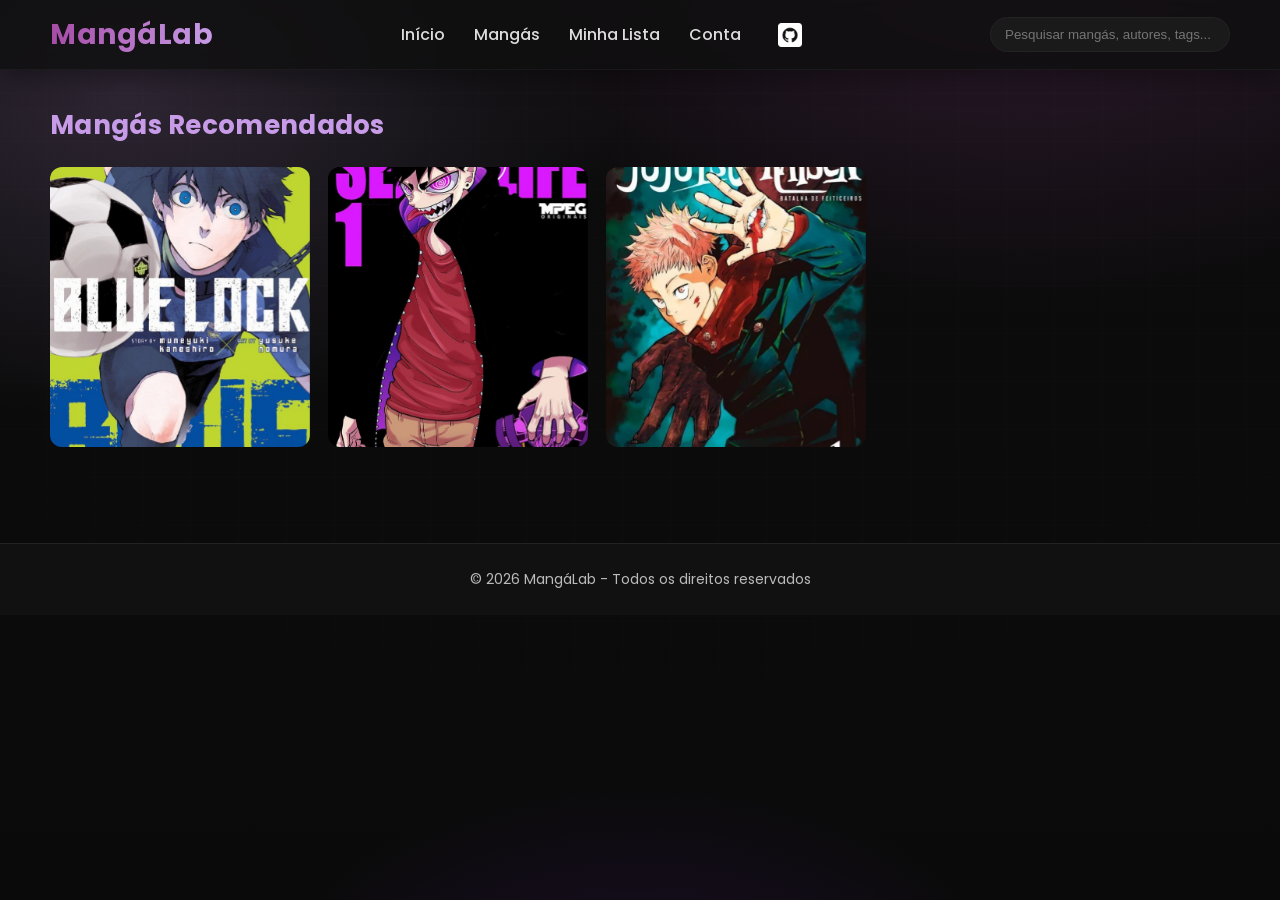
==== Project/Src/index.html @ df899c06 "Primeira Versao do projeto" ====
<!DOCTYPE html>
<html lang="pt-BR">

<head>
  <meta charset="UTF-8" />
  <meta name="viewport" content="width=device-width, initial-scale=1" />
  <title>MangáLab - Streaming de Mangás</title>
  
  <!-- CSS principal do site -->
  <link rel="stylesheet" href="styles.css" />

  <!-- Favicon -->
  <link rel="icon" type="image/png" href="Assets/ICONS/Icon.png" />
</head>

<body>
  <header class="header">
    <div class="logo">Mangá<span>Lab</span></div>

    <nav class="nav">
      <a href="#">Início</a>

      <div class="nav-item">
        <a href="#">Mangás</a>

        <div class="submenu">
          <a href="#">Ação</a>
          <a href="#">Romance</a>
          <a href="#">Terror</a>
          <a href="#">Lançamentos</a>
        </div>
      </div>

      <a href="#">Minha Lista</a>
      <a href="#" data-action="conta">Conta</a>

      <a href="https://github.com/C0lina" target="_blank" class="github-link" title="Meu GitHub" rel="noopener">
        <img src="Assets/ICONS/githubIcon.png" alt="GitHub" width="24" height="24" />
      </a>
    </nav>


    <!-- Barra de pesquisa -->
    <div class="search-bar">
      <input id="searchInput" type="text" placeholder="Pesquisar mangás, autores, tags..." autocomplete="off"
        aria-label="Pesquisar" />
    </div>
  </header>

  <!-- Painel de sugestões/resultado da busca -->
  <div class="search-panel" id="searchPanel" role="region" aria-label="Resultados da pesquisa" aria-hidden="true">
    <ul class="search-list" id="searchList" role="listbox" aria-live="polite" aria-relevant="additions text"></ul>
    <div class="search-empty" id="searchEmpty" hidden>Nenhum resultado</div>
  </div>

  <!-- =========================
       MAIN — Seção com prateleira horizontal
       ========================= -->
  <main>
    <section class="section shelf" id="sec-recomendados">
      <div class="shelf-head">
        <h2>Mangás Recomendados</h2>
      </div>
      <div class="row">
        <div class="row-track" id="track-recomendados"></div>
      </div>
    </section>
  </main>

  <!-- =========================
       OVERLAY de detalhes do mangá
       ========================= -->
  <div class="manga-overlay" id="mangaOverlay" aria-hidden="true" role="dialog">
    <div class="overlay-content">
      <button class="close-btn" id="closeOverlayBtn" aria-label="Fechar">✖</button>

      <div class="overlay-header" id="overlayHeader">
        <!-- Botão de favorito (toggle) -->
        <button class="fav-btn" id="favBtn" aria-pressed="false" title="Adicionar aos favoritos">★</button>
      </div>

      <!-- Bloco de informações (preenchido via JSON) -->
      <div class="overlay-title">
        <h1 id="overlayTitle">--</h1>
        <p id="overlayAuthor">Autor: --</p>
        <p id="overlayStatus">Status: --</p>
        <p id="overlayGenres">Gêneros: --</p>
        <p id="overlaySynopsis">Sinopse: --</p>
      </div>

      <p class="overlay-subtitle">Selecione o capítulo</p>

      <!-- Lista de capítulos (preenchida via JS/JSON) -->
      <div class="chapter-list" id="chapterList"></div>
    </div>
  </div>

  <!-- =========================
       OVERLAYS: Conta / Cadastro / Perfil
       ========================= -->

  <!-- Login -->
  <div class="account-overlay" id="accountOverlay" aria-hidden="true" role="dialog">
    <div class="account-box">
      <button class="close-btn" data-close="accountOverlay" aria-label="Fechar">✖</button>
      <h2>Entrar na sua conta</h2>

      <form class="account-form" id="loginForm">
        <div class="input-group">
          <label for="email">E-mail</label>
          <input type="email" id="email" placeholder="Digite seu e-mail" required />
        </div>
        <div class="input-group">
          <label for="password">Senha</label>
          <input type="password" id="password" placeholder="Digite sua senha" required />
        </div>

        <button type="submit" class="login-btn" id="loginBtn">Entrar</button>
        <p class="register-text">Não tem conta? <a href="#" data-switch="toRegister">Cadastre-se</a></p>
      </form>
    </div>
  </div>

  <!-- Cadastro -->
  <div class="register-overlay" id="registerOverlay" aria-hidden="true" role="dialog">
    <div class="account-box">
      <button class="close-btn" data-close="registerOverlay" aria-label="Fechar">✖</button>
      <h2>Criar Conta</h2>

      <form class="account-form" id="registerForm">
        <div class="input-group">
          <label for="regName">Nome</label>
          <input type="text" id="regName" placeholder="Digite seu nome" required />
        </div>
        <div class="input-group">
          <label for="regEmail">E-mail</label>
          <input type="email" id="regEmail" placeholder="Digite seu e-mail" required />
        </div>
        <div class="input-group">
          <label for="regPassword">Senha</label>
          <input type="password" id="regPassword" placeholder="Crie uma senha" required />
        </div>
        <div class="input-group">
          <label for="regConfirm">Confirmar Senha</label>
          <input type="password" id="regConfirm" placeholder="Repita a senha" required />
        </div>
        
        <button type="submit" class="login-btn">Cadastrar</button>
        <p class="register-text">Já tem conta? <a href="#" data-switch="toLogin">Entrar</a></p>
      </form>
    </div>
  </div>

  <!-- Perfil -->
  <div class="profile-overlay" id="profileOverlay" aria-hidden="true" role="dialog">
    <div class="account-box profile-box">
      <button class="close-btn" data-close="profileOverlay" aria-label="Fechar">✖</button>

      <div class="profile-header">
        <img src="Assets/ICONS/vectorPerson.png" alt="Avatar" class="profile-avatar" />
        <h2 id="profileName">Usuário</h2>
        <p id="profileEmail">email@exemplo.com</p>
      </div>

      <div class="profile-actions">
        <button class="profile-btn" type="button">Editar Perfil</button>
        <button class="logout-btn" id="logoutBtn" type="button">Sair</button>
      </div>
    </div>
  </div>

  <!-- =========================
       FOOTER
       ========================= -->
  <footer class="footer">
    <p>&copy; 2026 MangáLab - Todos os direitos reservados</p>
  </footer>

  <!-- =========================
       SCRIPTS
       ========================= -->

  <!-- 0) API/Auth (clássico) — precisa existir -->
  <script src="back.js"></script>
  <script src="js/auth-ui.js"></script>

  <!-- 1) Catálogo: gera cards via JSON em #track-recomendados -->
  <script type="module" src="js/catalog.js"></script>

  <!-- 2) Módulo: busca (usa IDs do painel + data-* dos cards) -->
  <script type="module">
    import { initSearch, readCatalogFromDOM } from "./js/search.js";

    // Ação ao abrir um item pela busca: simula clique no card correspondente
    function onOpenItem(item) {
      const card = document.querySelector(`.item[data-id="${item.id}"]`);
      if (card) card.click();
    }

    // Filtro visual nos cards enquanto digita
    function filterGrid(query) {
      const s = (query || "").toLowerCase().trim();
      document.querySelectorAll(".item").forEach((el) => {
        if (!s) return el.classList.remove("dim");
        const title = (el.dataset.title || "").toLowerCase();
        const syn = (el.dataset.synopsis || "").toLowerCase();
        const tags = (el.dataset.genres || el.dataset.tags || "").toLowerCase();
        const ok = title.includes(s) || syn.includes(s) || tags.includes(s);
        el.classList.toggle("dim", !ok);
      });
    }

    document.addEventListener("DOMContentLoaded", () => {
      initSearch({
        getCatalog: readCatalogFromDOM,
        onOpenItem,
        filterGrid,
      });
    });
  </script>

  <!-- 3) Módulo: carrega detalhes do mangá (JSON) e preenche o overlay -->
  <script type="module">
    const JSON_URL = "./data/mangas.json";

    const overlayHeader = document.getElementById("overlayHeader");
    const overlayTitle = document.getElementById("overlayTitle");
    const overlayAuthor = document.getElementById("overlayAuthor");
    const overlayStatus = document.getElementById("overlayStatus");
    const overlayGenres = document.getElementById("overlayGenres");
    const overlaySynopsis = document.getElementById("overlaySynopsis");
    const chapterList = document.getElementById("chapterList");
    const favBtn = document.getElementById("favBtn");

    // Util: favoritos mínimos (localStorage)
    function loadFavs() {
      try { return JSON.parse(localStorage.getItem("animplay_favs")) || {}; }
      catch { return {}; }
    }
    function saveFavs(f) { localStorage.setItem("animplay_favs", JSON.stringify(f)); }
    function setFavButton(mangaId) {
      const isFav = !!loadFavs()[mangaId];
      favBtn.classList.toggle("active", isFav);
      favBtn.setAttribute("aria-pressed", isFav ? "true" : "false");
      favBtn.title = isFav ? "Remover dos favoritos" : "Adicionar aos favoritos";
    }
    function toggleFav(mangaId, meta) {
      const favs = loadFavs();
      if (favs[mangaId]) delete favs[mangaId];
      else favs[mangaId] = { id: mangaId, title: meta.title, cover: meta.cover || "", addedAt: Date.now(), lastCap: 1 };
      saveFavs(favs);
      setFavButton(mangaId);
    }

    async function getMangaById(id) {
      const res = await fetch(JSON_URL);
      if (!res.ok) throw new Error("Erro ao carregar JSON");
      const list = await res.json();
      return list.find((m) => String(m.id) === String(id));
    }

    async function loadMangaDetails(mangaId) {
      try {
        const m = await getMangaById(mangaId);
        if (!m) return;

        const bg = m.cover || "";
        overlayHeader.style.backgroundImage =
          `linear-gradient(to bottom, rgba(0,0,0,.2), rgba(0,0,0,.65)), url('${bg}')`;

        overlayTitle.textContent = m.title || "—";
        overlayAuthor.textContent = `Autor: ${(m.authors || []).join(", ") || "—"}`;
        overlayStatus.textContent = `Status: ${m.status || "—"}`;
        overlayGenres.textContent = `Gêneros: ${(m.genres || []).join(", ") || "—"}`;
        overlaySynopsis.textContent = `Sinopse: ${m.synopsis || "—"}`;

        chapterList.innerHTML = "";

        const chapters = Array.isArray(m.chapters) && m.chapters.length
          ? m.chapters
          : Array.from({ length: 5 }, (_, i) => ({ num: i + 1, name: `Capítulo ${i + 1}` }));

        if (!chapters.length) {
          chapterList.innerHTML = '<div class="no-chapters">Sem capítulos disponíveis</div>';
        } else {
          chapters.forEach((ch) => {
            const div = document.createElement("div");
            div.className = "chapter";
            div.textContent = `${ch.num} — ${ch.name || "Capítulo"}`;
            div.addEventListener("click", () => {
              const params = new URLSearchParams({ manga: m.id, cap: ch.num });
              window.location.href = `read.html?${params.toString()}`;
            });
            chapterList.appendChild(div);
          });
        }

        setFavButton(m.id);
        favBtn.onclick = () => toggleFav(m.id, { title: m.title, cover: bg });
      } catch (err) {
        console.error("Falha ao carregar mangá:", err);
      }
    }

    window.loadMangaDetails = loadMangaDetails;
  </script>

  <!-- 4) Script clássico: overlay + prateleira (SEM mock de login/cadastro/logout) -->
  <script>
    // Abre/fecha overlay de mangá
    function abrirOverlay(id) {
      const el = document.getElementById("mangaOverlay");
      el.classList.add("active");
      el.setAttribute("aria-hidden", "false");
      if (window.loadMangaDetails) window.loadMangaDetails(id);
    }

    function fecharOverlay() {
      const el = document.getElementById("mangaOverlay");
      el.classList.remove("active");
      el.setAttribute("aria-hidden", "true");
    }

    document.getElementById("closeOverlayBtn").addEventListener("click", fecharOverlay);

    // Delegação de clique: funciona com cards injetados via JS
    document.addEventListener("click", (e) => {
      const card = e.target.closest(".item");
      if (!card) return;
      const id = card.dataset.id;
      if (id) abrirOverlay(id);
    });

    // Fechar overlays via botões com data-close
    document.querySelectorAll(".close-btn[data-close]").forEach((btn) => {
      btn.addEventListener("click", () => {
        const id = btn.getAttribute("data-close");
        const ov = document.getElementById(id);
        if (!ov) return;
        ov.classList.remove("active");
        ov.setAttribute("aria-hidden", "true");
      });
    });

    // Prateleira (setas + arrastar) — inicialização
    function initShelves() {
      document.querySelectorAll(".shelf").forEach((section) => {
        const track = section.querySelector(".row-track");
        const prev = section.querySelector(".shelf-btn.prev");
        const next = section.querySelector(".shelf-btn.next");
        if (!track) return;

        function pageSize() {
          const rowWidth = section.querySelector(".row")?.clientWidth || window.innerWidth;
          const first = track.querySelector(".item");
          if (!first) return rowWidth;
          const cardW = first.clientWidth + 18; // gap = 18px
          return Math.min(rowWidth, cardW * 4);
        }

        prev?.addEventListener("click", () => track.scrollBy({ left: -pageSize(), behavior: "smooth" }));
        next?.addEventListener("click", () => track.scrollBy({ left: pageSize(), behavior: "smooth" }));

        let isDown = false, startX = 0, scrollLeft = 0;
        track.addEventListener("mousedown", (e) => {
          isDown = true;
          track.classList.add("dragging");
          startX = e.pageX - track.offsetLeft;
          scrollLeft = track.scrollLeft;
        });
        window.addEventListener("mouseup", () => { isDown = false; track.classList.remove("dragging"); });
        track.addEventListener("mouseleave", () => { isDown = false; track.classList.remove("dragging"); });
        track.addEventListener("mousemove", (e) => {
          if (!isDown) return;
          e.preventDefault();
          const x = e.pageX - track.offsetLeft;
          track.scrollLeft = scrollLeft - (x - startX);
        });
      });
    }

    // expõe para ser chamado por catalog.js após injetar os cards
    window.initShelves = initShelves;
    document.addEventListener("DOMContentLoaded", initShelves);
  </script>
</body>

</html>
---- Project/Src/styles.css ----
/* ==============================
   Fonte principal
============================== */
@import url('https://fonts.googleapis.com/css2?family=Poppins:wght@300;400;600;700&display=swap');

/* ==============================
   Design tokens (cores/espaços)
============================== */
:root {
  --bg-0: #0b0b0b;
  --bg-1: #111111;
  --bg-2: #151515;
  --bg-3: #1a1a1a;
  --line: #232323;

  --text-0: #f5f5f5;
  --text-1: #dddddd;
  --text-2: #bbbbbb;

  --p-0: #a64ca6;
  /* roxo */
  --p-1: #c79be7;
  /* rosa */
  --p-2: #8a2be2;
  /* roxo-escuro */
  --shadow: rgba(167, 76, 167, .45);

  --radius-xs: 8px;
  --radius-sm: 10px;
  --radius-md: 12px;
  --radius-lg: 14px;
  --radius-xl: 18px;

  --gap-1: 10px;
  --gap-2: 14px;
  --gap-3: 18px;
  --gap-4: 24px;

  --header-h: 70px;
}

/* ==============================
   Reset global
============================== */
* {
  margin: 0;
  padding: 0;
  box-sizing: border-box;
}

img {
  display: block;
  max-width: 100%;
}

/* ==============================
   BACKGROUND cinematográfico
   - camadas de gradientes
   - grade suave “neon”
   - partículas leves
============================== */
body {
  font-family: 'Poppins', sans-serif;
  color: var(--text-0);
  line-height: 1.5;
  min-height: 100svh;

  /* camadas de gradientes */
  background:
    radial-gradient(1200px 800px at 80% -10%, rgba(166, 76, 166, .25), transparent 50%),
    radial-gradient(900px 600px at 10% 10%, rgba(199, 155, 231, .18), transparent 55%),
    radial-gradient(700px 500px at 50% 120%, rgba(138, 43, 226, .18), transparent 60%),
    linear-gradient(180deg, #0c0c0c 0%, #0b0b0b 60%, #0a0a0a 100%);
  isolation: isolate;
  overflow-x: hidden;
}

/* grade “neon” sutil */
body::before {
  content: "";
  position: fixed;
  inset: -2px;
  pointer-events: none;
  z-index: -1;
  background:
    linear-gradient(90deg, rgba(255, 255, 255, .03) 1px, transparent 1px) 0 0/48px 48px,
    linear-gradient(0deg, rgba(255, 255, 255, .03) 1px, transparent 1px) 0 0/48px 48px;
  mask: radial-gradient(80% 80% at 50% 10%, #000 70%, transparent);
  opacity: .45;
}

/* partículas muito leves */
body::after {
  content: "";
  position: fixed;
  inset: 0;
  pointer-events: none;
  z-index: -1;
  background:
    radial-gradient(2px 2px at 20% 30%, rgba(255, 255, 255, .08), transparent 60%),
    radial-gradient(2px 2px at 75% 18%, rgba(255, 255, 255, .08), transparent 60%),
    radial-gradient(2px 2px at 60% 70%, rgba(255, 255, 255, .07), transparent 60%),
    radial-gradient(2px 2px at 35% 80%, rgba(255, 255, 255, .06), transparent 60%);
  animation: twinkle 12s linear infinite;
  opacity: .35;
}

@keyframes twinkle {

  0%,
  100% {
    opacity: .28;
    transform: translateY(0)
  }

  50% {
    opacity: .48;
    transform: translateY(-2px)
  }
}

/* preferências de movimento */
@media (prefers-reduced-motion:reduce) {
  * {
    animation-duration: .001ms !important;
    animation-iteration-count: 1 !important;
    transition: none !important;
  }

  body::after {
    display: none;
  }
}

/* ==============================
   Header fixo
============================== */
.header {
  position: fixed;
  inset: 0 0 auto 0;
  height: var(--header-h);
  background: rgba(15, 15, 15, .82);
  backdrop-filter: blur(8px) saturate(120%);
  display: flex;
  align-items: center;
  justify-content: space-between;
  gap: var(--gap-3);
  padding: 12px 50px;
  z-index: 10;
  border-bottom: 1px solid rgba(255, 255, 255, .04);
  box-shadow: 0 8px 26px rgba(0, 0, 0, .35);
}

/* Logo animada */
.logo {
  font-size: 28px;
  font-weight: 700;
  letter-spacing: .5px;
  background: linear-gradient(270deg, var(--p-0), var(--p-1), var(--p-2), var(--p-1), var(--p-0));
  background-size: 400% 400%;
  -webkit-background-clip: text;
  -webkit-text-fill-color: transparent;
  animation: gradientMove 8s ease infinite;
}

@keyframes gradientMove {
  0% {
    background-position: 0% 50%
  }

  50% {
    background-position: 100% 50%
  }

  100% {
    background-position: 0% 50%
  }
}

/* Nav */
.nav {
  display: flex;
  align-items: center;
  gap: 25px
}

.nav a {
  text-decoration: none;
  color: var(--text-1);
  font-weight: 500;
  padding: 6px 2px;
  position: relative;
  transition: color .25s ease, transform .18s ease;
}

.nav a::after {
  content: "";
  position: absolute;
  left: 0;
  right: 0;
  bottom: -6px;
  height: 2px;
  background: linear-gradient(90deg, var(--p-0), var(--p-1));
  transform: scaleX(0);
  transform-origin: left;
  transition: transform .25s ease;
}

.nav a:hover {
  color: var(--p-1);
  transform: translateY(-1px)
}

.nav a:hover::after {
  transform: scaleX(1)
}

.github-link {
  display: flex;
  align-items: center;
  gap: 8px;
  margin-left: 8px;
  transition: transform .2s
}

.github-link:hover {
  transform: scale(1.12)
}

/* Busca */
.search-bar input {
  padding: 9px 14px;
  border-radius: 999px;
  border: 1px solid var(--line);
  outline: none;
  background: var(--bg-3);
  color: #fff;
  width: 240px;
  transition: border .25s, box-shadow .25s, background .25s;
}

.search-bar input:focus {
  border-color: var(--p-1);
  background: #1e1e1e;
  box-shadow: 0 0 0 4px rgba(199, 155, 231, .14), 0 8px 22px rgba(0, 0, 0, .35);
}

/* ==============================
   Painel de busca
============================== */
.search-panel {
  position: sticky;
  top: calc(var(--header-h) + 6px);
  margin: 10px 50px 0;
  background: var(--bg-1);
  border: 1px solid var(--line);
  border-radius: var(--radius-lg);
  box-shadow: 0 10px 28px rgba(0, 0, 0, .45);
  z-index: 9;
  display: none;
}

.search-panel[aria-hidden="false"] {
  display: block
}

.search-list {
  list-style: none;
  padding: 8px;
  max-height: 320px;
  overflow: auto
}

.search-item {
  display: grid;
  grid-template-columns: 52px 1fr auto;
  gap: 10px;
  align-items: center;
  padding: 8px;
  border-radius: var(--radius-md);
  cursor: pointer;
  transition: background .22s;
}

.search-item:hover,
.search-item[aria-selected="true"] {
  background: #1a1a1a
}

.search-item-thumb {
  width: 52px;
  height: 52px;
  border-radius: 8px;
  object-fit: cover;
  background: #000
}

.search-item-title {
  font-weight: 600;
  color: var(--text-0)
}

.search-item-desc {
  font-size: 12px;
  color: var(--text-2);
  opacity: .9;
  margin-top: 2px
}

.search-tags {
  display: flex;
  gap: 6px;
  margin-top: 6px
}

.search-tag {
  font-size: 11px;
  color: #ddd;
  background: #202020;
  border: 1px solid #2b2b2b;
  padding: 2px 6px;
  border-radius: 999px
}

.search-empty {
  padding: 16px;
  color: var(--text-2)
}

/* Cards esmaecidos pelo filtro */
.item.dim {
  opacity: .25;
  filter: grayscale(30%);
  transition: opacity .2s, filter .2s
}

/* ==============================
   Section + Shelf (prateleira)
============================== */
.section {
  padding: calc(var(--header-h) + 36px) 50px 50px
}

.section h2 {
  margin: 0 0 12px;
  font-size: 26px;
  font-weight: 700;
  color: var(--p-1);
  letter-spacing: .3px;
}

.shelf-head {
  display: flex;
  align-items: center;
  justify-content: space-between;
  margin-bottom: 10px
}

.shelf-controls {
  display: flex;
  gap: 8px
}

.shelf-btn {
  width: 38px;
  height: 38px;
  border-radius: 10px;
  cursor: pointer;
  background: var(--bg-3);
  color: var(--text-0);
  border: 1px solid var(--line);
  transition: transform .2s, box-shadow .2s, border-color .2s, background .2s;
}

.shelf-btn:hover {
  transform: translateY(-1px);
  border-color: var(--p-1);
  box-shadow: 0 6px 16px rgba(199, 155, 231, .25);
  background: #1f1f1f;
}

.row {
  position: relative;
  overflow: hidden
}

.row-track {
  display: flex;
  gap: var(--gap-3);
  padding-bottom: 6px;
  overflow-x: auto;
  overflow-y: visible;
  scroll-behavior: smooth;
  scroll-snap-type: x mandatory;
  -webkit-overflow-scrolling: touch;
}

.row-track::-webkit-scrollbar {
  height: 8px
}

.row-track::-webkit-scrollbar-thumb {
  background: #2a2a2a;
  border-radius: 8px
}

/* Card */
.item {
  flex: 0 0 auto;
  width: calc((100% - 3 * var(--gap-3)) / 4);
  /* 4 colunas */
  max-width: 260px;
  min-width: 200px;
  scroll-snap-align: start;
  border-radius: var(--radius-md);
  overflow: hidden;
  background: var(--bg-1);
  transition: transform .28s ease, box-shadow .28s ease, filter .28s ease;
  will-change: transform;
}

.item img {
  width: 100%;
  height: 280px;
  object-fit: cover;
  display: block;
  transform: translateZ(0);
  transition: transform .4s ease, filter .3s ease;
}

.item:hover {
  transform: translateY(-4px) scale(1.02);
  filter: brightness(1.04);
  box-shadow: 0 10px 28px var(--shadow);
}

.item:hover img {
  transform: scale(1.06)
}

/* breakpoints */
@media (max-width:1100px) {
  .item {
    width: calc((100% - 2 * var(--gap-3)) / 3);
  }
}

@media (max-width:768px) {
  .header {
    padding: 12px 22px;
    gap: 12px
  }

  .section {
    padding: calc(var(--header-h) + 26px) 20px 36px
  }

  .item {
    width: calc((100% - 1 * var(--gap-3)) / 2);
  }

  .item img {
    height: 240px;
  }

  .search-panel {
    margin: 10px 20px 0;
  }
}

@media (max-width:480px) {
  .item {
    width: 86vw;
    max-width: none
  }

  .item img {
    height: 220px
  }
}

/* ==============================
   OVERLAY do mangá
============================== */
.manga-overlay {
  position: fixed;
  inset: 0;
  padding: 40px;
  display: flex;
  justify-content: center;
  align-items: flex-start;
  background: rgba(10, 10, 10, .95);
  opacity: 0;
  pointer-events: none;
  transform: translateY(40px);
  transition: opacity .5s ease, transform .5s ease;
  z-index: 100;
}

.manga-overlay.active {
  opacity: 1;
  pointer-events: auto;
  transform: translateY(0)
}

/* styles.css — complemente seu bloco do overlay */
.manga-overlay .overlay-content {
  max-height: min(85vh, 100svh - 80px);
  overflow: auto;
  /* 👈 rolagem interna */
}

.chapter-list {
  padding: 20px 30px 28px;
  /* um respiro extra no final */
}

.overlay-content {
  width: 100%;
  max-width: 900px;
  background: var(--bg-1);
  border-radius: var(--radius-xl);
  overflow: hidden;
  box-shadow: 0 0 40px rgba(167, 76, 167, .5);
  animation: fadeInScale .5s ease forwards;
}

@keyframes fadeInScale {
  from {
    opacity: 0;
    transform: scale(.97)
  }

  to {
    opacity: 1;
    transform: scale(1)
  }
}

/* Header com bg dinâmico */
.overlay-header {
  position: relative;
  height: 260px;
  background-size: cover;
  background-position: center;
}

.overlay-header::after {
  content: "";
  position: absolute;
  inset: 0;
  background: linear-gradient(180deg, rgba(0, 0, 0, .25) 0%, rgba(0, 0, 0, .65) 100%);
}

/* Botão fechar */
.close-btn {
  position: absolute;
  top: 12px;
  right: 15px;
  font-size: 24px;
  color: #fff;
  background: transparent;
  border: 0;
  cursor: pointer;
  z-index: 2;
  transition: transform .3s, color .3s;
}

.close-btn:hover {
  transform: rotate(90deg);
  color: var(--p-1)
}

/* Botão favorito */
.fav-btn {
  position: absolute;
  top: 12px;
  right: 52px;
  z-index: 2;
  width: 40px;
  height: 40px;
  display: grid;
  place-items: center;
  font-size: 22px;
  line-height: 1;
  color: #8b8b8b;
  background: rgba(0, 0, 0, .38);
  border: 1px solid #2a2a2a;
  border-radius: 12px;
  cursor: pointer;
  transition: transform .2s, color .25s, box-shadow .25s, border-color .25s, background .25s;
}

.fav-btn:hover {
  transform: translateY(-2px);
  color: var(--p-1);
  border-color: var(--p-1);
  box-shadow: 0 8px 18px rgba(199, 155, 231, .25);
  background: rgba(0, 0, 0, .5);
}

.fav-btn.active {
  color: var(--p-1);
  border-color: var(--p-1);
  box-shadow: 0 0 0 2px rgba(199, 155, 231, .25) inset, 0 10px 22px rgba(199, 155, 231, .35);
  background: rgba(0, 0, 0, .55);
}

/* Bloco de informações */
.overlay-title {
  background: #121212;
  border: 1px solid #242424;
  border-radius: var(--radius-lg);
  padding: 18px 20px;
  margin: 18px;
  box-shadow: 0 6px 16px rgba(0, 0, 0, .35);
}

.overlay-title h1 {
  font-size: 28px;
  font-weight: 700;
  margin-bottom: 10px;
  background: linear-gradient(90deg, var(--p-0), var(--p-1));
  -webkit-background-clip: text;
  -webkit-text-fill-color: transparent;
  letter-spacing: .5px;
}

.overlay-title p {
  font-size: 15px;
  line-height: 1.6;
  color: #d8d8d8;
  margin-bottom: 8px
}

#overlayAuthor::before,
#overlayStatus::before,
#overlayGenres::before,
#overlaySynopsis::before {
  font-weight: 600;
  color: var(--p-1)
}

#overlaySynopsis {
  max-height: 160px;
  overflow: auto;
  padding-right: 4px
}

#overlaySynopsis::-webkit-scrollbar {
  width: 6px
}

#overlaySynopsis::-webkit-scrollbar-thumb {
  background: #2a2a2a;
  border-radius: 4px
}

.overlay-subtitle {
  margin: 0 18px 6px;
  color: var(--text-2);
  font-size: 14px;
}

/* Lista de capítulos */
.chapter-list {
  padding: 10px 18px 24px;
  display: flex;
  flex-direction: column;
  gap: 12px;
}

.chapter-btn,
.chapter {
  padding: 12px 16px;
  border-radius: var(--radius-md);
  background: var(--bg-3);
  border: 1px solid var(--line);
  color: var(--text-0);
  font-weight: 600;
  cursor: pointer;
  transition: transform .2s, box-shadow .25s, background .25s, border-color .25s;
}

.chapter-btn:hover,
.chapter:hover {
  transform: translateY(-2px);
  background: linear-gradient(90deg, var(--p-0) 0%, var(--bg-3) 100%);
  border-color: var(--p-0);
  box-shadow: 0 6px 16px rgba(199, 155, 231, .35);
}

/* Esqueletos (loading) */
.chapter-list.loading .chapter.skeleton {
  position: relative;
  overflow: hidden;
  height: 44px;
  border-radius: var(--radius-md);
  background: var(--bg-3);
}

.chapter-list.loading .chapter.skeleton::after {
  content: "";
  position: absolute;
  inset: 0;
  background: linear-gradient(90deg, transparent, rgba(255, 255, 255, .08), transparent);
  animation: shimmer 1.2s infinite;
}

@keyframes shimmer {
  0% {
    transform: translateX(-100%)
  }

  100% {
    transform: translateX(100%)
  }
}

/* ==============================
   Account / Register / Profile
============================== */
.account-overlay,
.register-overlay,
.profile-overlay {
  position: fixed;
  inset: 0;
  background: rgba(10, 10, 10, .95);
  display: flex;
  justify-content: center;
  align-items: center;
  opacity: 0;
  pointer-events: none;
  transform: scale(1.05);
  transition: opacity .5s ease, transform .5s ease;
  z-index: 200;
}

.account-overlay.active,
.register-overlay.active,
.profile-overlay.active {
  opacity: 1;
  pointer-events: auto;
  transform: scale(1)
}

.account-box {
  background: var(--bg-1);
  padding: 40px 50px;
  border-radius: var(--radius-xl);
  max-width: 420px;
  width: 90%;
  position: relative;
  text-align: center;
  box-shadow: 0 0 25px rgba(167, 76, 167, .5);
  animation: fadeInScale .45s ease forwards;
}

.account-box h2 {
  font-size: 24px;
  margin-bottom: 20px;
  background: linear-gradient(90deg, var(--p-0), var(--p-1));
  -webkit-background-clip: text;
  -webkit-text-fill-color: transparent;
}

.account-form {
  display: flex;
  flex-direction: column;
  gap: 18px
}

.input-group {
  display: flex;
  flex-direction: column;
  align-items: flex-start
}

.input-group label {
  font-size: 14px;
  margin-bottom: 6px;
  color: var(--text-1)
}

.input-group input {
  padding: 10px 14px;
  border-radius: var(--radius-sm);
  width: 100%;
  background: var(--bg-3);
  color: #fff;
  border: 1px solid var(--line);
  transition: border .25s, box-shadow .25s, background .25s;
}

.input-group input:focus {
  border-color: var(--p-1);
  box-shadow: 0 0 0 4px rgba(199, 155, 231, .14), 0 8px 22px rgba(0, 0, 0, .35);
  background: #1f1f1f;
}

.login-btn,
.profile-btn,
.logout-btn {
  padding: 12px;
  border: none;
  border-radius: var(--radius-md);
  font-weight: 700;
  cursor: pointer;
  transition: transform .22s, box-shadow .25s, background .25s, color .25s, border-color .25s;
}

.login-btn {
  background: linear-gradient(135deg, var(--p-0), var(--p-1));
  color: #fff
}

.login-btn:hover {
  transform: translateY(-2px);
  box-shadow: 0 6px 20px rgba(199, 155, 231, .55)
}

.profile-btn {
  background: linear-gradient(135deg, var(--p-0), var(--p-1));
  color: #fff
}

.profile-btn:hover {
  transform: translateY(-2px);
  box-shadow: 0 6px 20px rgba(199, 155, 231, .55)
}

.logout-btn {
  background: #222;
  color: var(--p-1);
  border: 1px solid var(--p-1)
}

.logout-btn:hover {
  transform: translateY(-2px);
  background: var(--p-1);
  color: #111
}

.register-text {
  font-size: 14px;
  color: var(--text-2);
  margin-top: 10px
}

.register-text a {
  color: var(--p-1);
  text-decoration: none
}

.register-text a:hover {
  color: #fff
}

/* ==============================
   Footer
============================== */
.footer {
  text-align: center;
  padding: 25px;
  background: var(--bg-1);
  margin-top: 40px;
  font-size: 14px;
  color: var(--text-2);
  border-top: 1px solid #222;
}

/* ==============================
   Ajudas gerais
============================== */
.hidden {
  display: none !important
}

/* Overlay: permitir rolagem vertical quando o conteúdo é grande */
.manga-overlay {
  overflow-y: auto;
  /* ← permite rolar o overlay */
  align-items: flex-start;
  /* já estava, mantém topo */
}

/* Organiza o conteúdo do overlay em linhas fixas + área flexível */
.overlay-content {
  display: grid;
  grid-template-rows:
    /* header fixo | bloco info | subtítulo | LISTA flex */
    260px
    /* .overlay-header */
    auto
    /* .overlay-title */
    auto
    /* .overlay-subtitle */
    1fr;
  /* .chapter-list (cresce e rola) */
  max-height: min(90vh, 900px);
  /* limita a altura total pra caber na tela */
}

/* A lista vira a área rolável principal */
.chapter-list {
  overflow: auto;
  /* ← rola se passar do espaço */
  padding: 10px 18px 24px;
  display: flex;
  flex-direction: column;
  gap: 12px;
  min-height: 180px;
  /* garante presença visual */
  max-height: 100%;
  /* ocupa o 1fr do grid */
  background: transparent;
  /* usa fundo do card */
}

/* Em telas menores, dá mais espaço pra lista */
@media (max-width: 768px) {
  .overlay-content {
    grid-template-rows: 220px auto auto 1fr;
    max-height: 92vh;
  }
}

.chapter-btn {
  background: #1c1c1c;
  border: 1px solid #2a2a2a;
  color: #f5f5f5;
}

.chapter-btn:hover {
  background: linear-gradient(90deg, var(--p-0) 0%, #1c1c1c 100%);
  border-color: var(--p-0);
}

/* O item que contém o submenu */
.nav-item {
  position: relative;
  display: flex;
  align-items: center;
}

/* Submenu escondido por padrão */
.nav-item .submenu {
  position: absolute;
  top: calc(100% + 12px);
  left: -10px;
  min-width: 220px;
  padding: 10px;
  border-radius: var(--radius-lg);

  background: rgba(17, 17, 17, .92);
  border: 1px solid rgba(255, 255, 255, .06);
  backdrop-filter: blur(10px) saturate(130%);

  box-shadow:
    0 16px 38px rgba(0, 0, 0, .55),
    0 0 0 1px rgba(199, 155, 231, .08) inset;

  opacity: 0;
  visibility: hidden;
  pointer-events: none;
  transform: translateY(8px) scale(.985);
  transition: opacity .22s ease, transform .22s ease, visibility .22s ease;
  z-index: 20;
}


/* Itens do submenu */
.nav-item .submenu a {
  display: block;
  padding: 10px 12px;
  border-radius: var(--radius-sm);
  color: var(--text-1);
  font-weight: 600;

  transition: transform .16s ease, background .18s ease, border-color .18s ease, color .18s ease;
  border: 1px solid transparent;
}

/* Hover item submenu */
.nav-item .submenu a:hover {
  color: var(--text-0);
  background: linear-gradient(90deg, rgba(166, 76, 166, .22), rgba(21, 21, 21, 0) 70%);
  border-color: rgba(199, 155, 231, .28);
  transform: translateX(2px);
  box-shadow: 0 10px 22px rgba(0, 0, 0, .35);
}

/* Mostrar submenu ao passar o mouse */
.nav-item:hover .submenu,
.nav-item:focus-within .submenu {
  opacity: 1;
  visibility: visible;
  pointer-events: auto;
  transform: translateY(0) scale(1);
}

/* “Área de segurança” pra não fechar ao mover o mouse */
.nav-item::after {
  content: "";
  position: absolute;
  left: -10px;
  right: -10px;
  top: 100%;
  height: 16px;
}

/* Acessibilidade: foco visível no link pai (opcional) */
.nav-item>a:focus-visible {
  outline: 2px solid rgba(199, 155, 231, .55);
  outline-offset: 6px;
  border-radius: 10px;
}
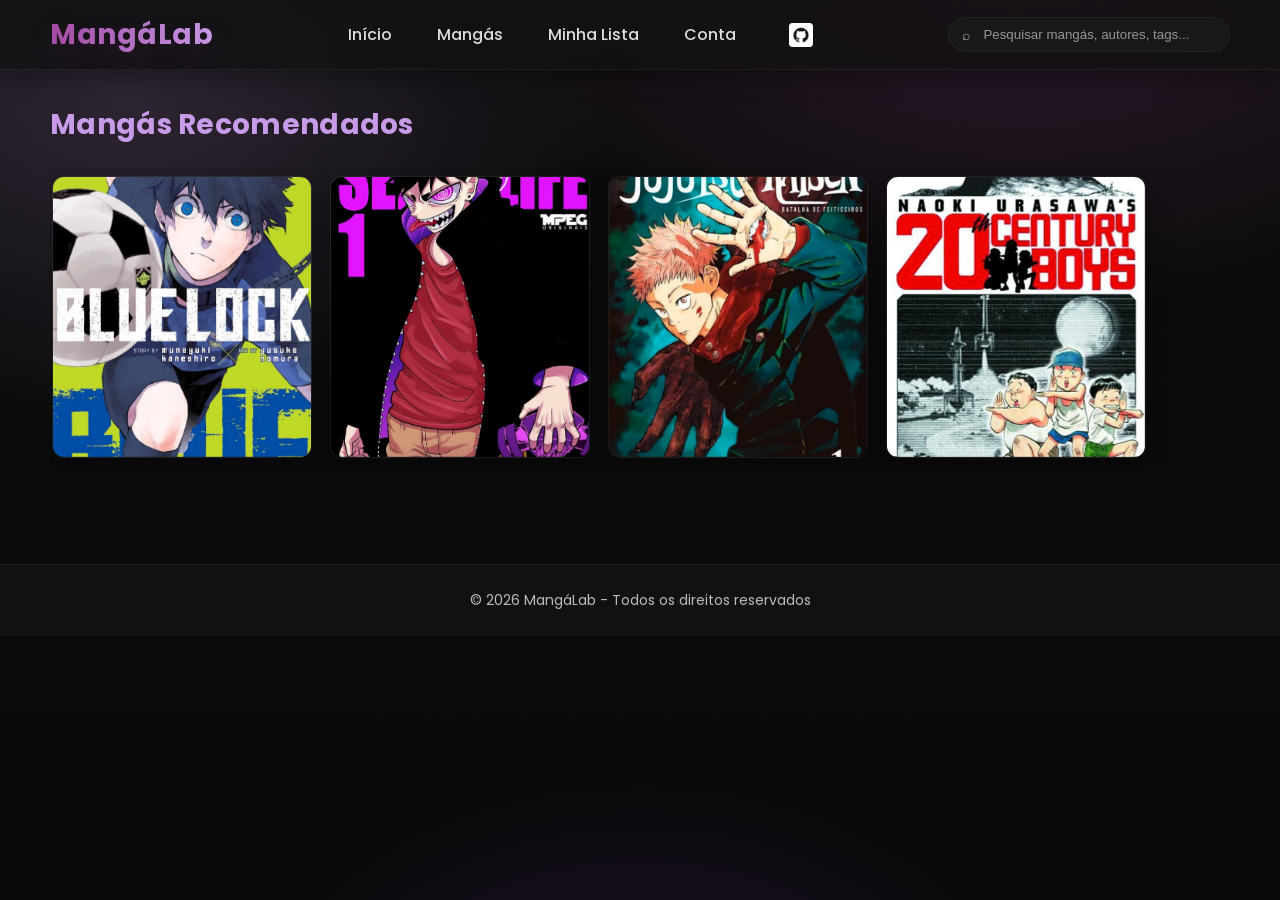
==== commit b309af03: "Alterações em estilização do Css, atualização do HTML e novos arquivos no JS" ====
--- a/Project/Src/index.html
+++ b/Project/Src/index.html
@@ -7,7 +7,7 @@
   <title>MangáLab - Streaming de Mangás</title>
   
   <!-- CSS principal do site -->
-  <link rel="stylesheet" href="styles.css" />
+  <link rel="stylesheet" href="css/styles.css" />
 
   <!-- Favicon -->
   <link rel="icon" type="image/png" href="Assets/ICONS/Icon.png" />
@@ -18,27 +18,25 @@
     <div class="logo">Mangá<span>Lab</span></div>
 
     <nav class="nav">
-      <a href="#">Início</a>
+      <a href="#" data-action="home">Início</a>
 
       <div class="nav-item">
         <a href="#">Mangás</a>
-
         <div class="submenu">
-          <a href="#">Ação</a>
-          <a href="#">Romance</a>
-          <a href="#">Terror</a>
+          <a href="#">Shonen</a>
+          <a href="#">Seinen</a>
+          <a href="#">Shoujo</a>
           <a href="#">Lançamentos</a>
         </div>
       </div>
 
-      <a href="#">Minha Lista</a>
+      <a href="#" data-action="mylist">Minha Lista</a>
       <a href="#" data-action="conta">Conta</a>
 
       <a href="https://github.com/C0lina" target="_blank" class="github-link" title="Meu GitHub" rel="noopener">
         <img src="Assets/ICONS/githubIcon.png" alt="GitHub" width="24" height="24" />
       </a>
     </nav>
-
 
     <!-- Barra de pesquisa -->
     <div class="search-bar">
@@ -54,9 +52,24 @@
   </div>
 
   <!-- =========================
-       MAIN — Seção com prateleira horizontal
+       MAIN
        ========================= -->
   <main>
+    <!-- Minha Lista (aba/tela) -->
+    <section class="section" id="sec-mylist" hidden>
+      <div class="shelf-head">
+        <h2>Minha Lista</h2>
+        <p class="muted">Seus mangás favoritados</p>
+      </div>
+
+      <div id="myListGrid" class="grid"></div>
+
+      <div id="myListEmpty" class="empty" hidden>
+        Você ainda não favoritou nenhum mangá.
+      </div>
+    </section>
+
+    <!-- Recomendados (home) -->
     <section class="section shelf" id="sec-recomendados">
       <div class="shelf-head">
         <h2>Mangás Recomendados</h2>
@@ -144,7 +157,7 @@
           <label for="regConfirm">Confirmar Senha</label>
           <input type="password" id="regConfirm" placeholder="Repita a senha" required />
         </div>
-        
+
         <button type="submit" class="login-btn">Cadastrar</button>
         <p class="register-text">Já tem conta? <a href="#" data-switch="toLogin">Entrar</a></p>
       </form>
@@ -157,14 +170,48 @@
       <button class="close-btn" data-close="profileOverlay" aria-label="Fechar">✖</button>
 
       <div class="profile-header">
-        <img src="Assets/ICONS/vectorPerson.png" alt="Avatar" class="profile-avatar" />
-        <h2 id="profileName">Usuário</h2>
-        <p id="profileEmail">email@exemplo.com</p>
-      </div>
-
+        <div class="profile-avatar-wrap">
+          <img src="Assets/ICONS/vectorPerson.png" alt="Avatar" class="profile-avatar" />
+          <span class="profile-status-dot" title="Online"></span>
+        </div>
+
+        <div class="profile-identity">
+          <h2 id="profileName">Usuário</h2>
+          <p id="profileEmail">email@exemplo.com</p>
+
+          <div class="profile-badges">
+            <span class="badge">Leitor</span>
+            <span class="badge badge-outline">MangáLab</span>
+          </div>
+        </div>
+      </div>
+
+      <!-- stats (simples, mas dá muita cara de app) -->
+      <div class="profile-stats" aria-label="Estatísticas do usuário">
+        <div class="stat">
+          <span class="stat-num" id="statFavs">0</span>
+          <span class="stat-label">Favoritos</span>
+        </div>
+        <div class="stat">
+          <span class="stat-num" id="statContinue">0</span>
+          <span class="stat-label">Continuar</span>
+        </div>
+        <div class="stat">
+          <span class="stat-num" id="statLast">—</span>
+          <span class="stat-label">Último acesso</span>
+        </div>
+      </div>
+      
       <div class="profile-actions">
-        <button class="profile-btn" type="button">Editar Perfil</button>
-        <button class="logout-btn" id="logoutBtn" type="button">Sair</button>
+        <button class="profile-btn" type="button" id="editProfileBtn">
+          <span class="btn-ic" aria-hidden="true">✎</span>
+          Editar Perfil
+        </button>
+        
+        <button class="logout-btn" id="logoutBtn" type="button">
+          <span class="btn-ic" aria-hidden="true">⎋</span>
+          Sair
+        </button>
       </div>
     </div>
   </div>
@@ -187,17 +234,21 @@
   <!-- 1) Catálogo: gera cards via JSON em #track-recomendados -->
   <script type="module" src="js/catalog.js"></script>
 
+  <!-- Navegação de views (home <-> mylist) -->
+  <script type="module">
+    import { initNavViews } from "./js/nav-views.js";
+    document.addEventListener("DOMContentLoaded", initNavViews);
+  </script>
+
   <!-- 2) Módulo: busca (usa IDs do painel + data-* dos cards) -->
   <script type="module">
     import { initSearch, readCatalogFromDOM } from "./js/search.js";
 
-    // Ação ao abrir um item pela busca: simula clique no card correspondente
     function onOpenItem(item) {
       const card = document.querySelector(`.item[data-id="${item.id}"]`);
       if (card) card.click();
     }
 
-    // Filtro visual nos cards enquanto digita
     function filterGrid(query) {
       const s = (query || "").toLowerCase().trim();
       document.querySelectorAll(".item").forEach((el) => {
@@ -232,22 +283,32 @@
     const chapterList = document.getElementById("chapterList");
     const favBtn = document.getElementById("favBtn");
 
-    // Util: favoritos mínimos (localStorage)
     function loadFavs() {
       try { return JSON.parse(localStorage.getItem("animplay_favs")) || {}; }
       catch { return {}; }
     }
     function saveFavs(f) { localStorage.setItem("animplay_favs", JSON.stringify(f)); }
+
+    // expõe uma função global opcional (útil pra mylist.js sincronizar)
+    window.updateFavButton = (mangaId) => setFavButton(mangaId);
+
     function setFavButton(mangaId) {
       const isFav = !!loadFavs()[mangaId];
       favBtn.classList.toggle("active", isFav);
       favBtn.setAttribute("aria-pressed", isFav ? "true" : "false");
       favBtn.title = isFav ? "Remover dos favoritos" : "Adicionar aos favoritos";
     }
+
     function toggleFav(mangaId, meta) {
       const favs = loadFavs();
       if (favs[mangaId]) delete favs[mangaId];
-      else favs[mangaId] = { id: mangaId, title: meta.title, cover: meta.cover || "", addedAt: Date.now(), lastCap: 1 };
+      else favs[mangaId] = {
+        id: mangaId,
+        title: meta.title,
+        cover: meta.cover || "",
+        addedAt: Date.now(),
+        lastCap: 1
+      };
       saveFavs(favs);
       setFavButton(mangaId);
     }
@@ -305,15 +366,15 @@
     window.loadMangaDetails = loadMangaDetails;
   </script>
 
-  <!-- 4) Script clássico: overlay + prateleira (SEM mock de login/cadastro/logout) -->
+  <!-- 4) Script clássico: overlay + prateleira -->
   <script>
-    // Abre/fecha overlay de mangá
     function abrirOverlay(id) {
       const el = document.getElementById("mangaOverlay");
       el.classList.add("active");
       el.setAttribute("aria-hidden", "false");
       if (window.loadMangaDetails) window.loadMangaDetails(id);
     }
+    window.abrirOverlay = abrirOverlay;
 
     function fecharOverlay() {
       const el = document.getElementById("mangaOverlay");
@@ -323,7 +384,6 @@
 
     document.getElementById("closeOverlayBtn").addEventListener("click", fecharOverlay);
 
-    // Delegação de clique: funciona com cards injetados via JS
     document.addEventListener("click", (e) => {
       const card = e.target.closest(".item");
       if (!card) return;
@@ -331,7 +391,6 @@
       if (id) abrirOverlay(id);
     });
 
-    // Fechar overlays via botões com data-close
     document.querySelectorAll(".close-btn[data-close]").forEach((btn) => {
       btn.addEventListener("click", () => {
         const id = btn.getAttribute("data-close");
@@ -342,7 +401,6 @@
       });
     });
 
-    // Prateleira (setas + arrastar) — inicialização
     function initShelves() {
       document.querySelectorAll(".shelf").forEach((section) => {
         const track = section.querySelector(".row-track");
@@ -354,7 +412,7 @@
           const rowWidth = section.querySelector(".row")?.clientWidth || window.innerWidth;
           const first = track.querySelector(".item");
           if (!first) return rowWidth;
-          const cardW = first.clientWidth + 18; // gap = 18px
+          const cardW = first.clientWidth + 18;
           return Math.min(rowWidth, cardW * 4);
         }
 
@@ -379,7 +437,6 @@
       });
     }
 
-    // expõe para ser chamado por catalog.js após injetar os cards
     window.initShelves = initShelves;
     document.addEventListener("DOMContentLoaded", initShelves);
   </script>
--- a/Project/Src/css/styles.css
+++ b/Project/Src/css/styles.css
@@ -0,0 +1,1460 @@
+/* ==============================
+   Fonte principal
+============================== */
+@import url('https://fonts.googleapis.com/css2?family=Poppins:wght@300;400;600;700&display=swap');
+
+/* ==============================
+   Design tokens (cores/espaços)
+============================== */
+:root {
+  --bg-0: #0b0b0b;
+  --bg-1: #111111;
+  --bg-2: #151515;
+  --bg-3: #1a1a1a;
+  --line: #232323;
+
+  --text-0: #f5f5f5;
+  --text-1: #dddddd;
+  --text-2: #bbbbbb;
+
+  --p-0: #a64ca6;
+  /* roxo */
+  --p-1: #c79be7;
+  /* rosa */
+  --p-2: #8a2be2;
+  /* roxo-escuro */
+  --shadow: rgba(167, 76, 167, .45);
+
+  --radius-xs: 8px;
+  --radius-sm: 10px;
+  --radius-md: 12px;
+  --radius-lg: 14px;
+  --radius-xl: 18px;
+
+  --gap-1: 10px;
+  --gap-2: 14px;
+  --gap-3: 18px;
+  --gap-4: 24px;
+
+  --header-h: 70px;
+}
+
+/* ==============================
+   Reset global
+============================== */
+* {
+  margin: 0;
+  padding: 0;
+  box-sizing: border-box;
+}
+
+img {
+  display: block;
+  max-width: 100%;
+}
+
+/* ==============================
+   BACKGROUND cinematográfico
+   - camadas de gradientes
+   - grade suave “neon”
+   - partículas leves
+============================== */
+body {
+  font-family: 'Poppins', sans-serif;
+  color: var(--text-0);
+  line-height: 1.5;
+  min-height: 100svh;
+
+  /* camadas de gradientes */
+  background:
+    radial-gradient(1200px 800px at 80% -10%, rgba(166, 76, 166, .25), transparent 50%),
+    radial-gradient(900px 600px at 10% 10%, rgba(199, 155, 231, .18), transparent 55%),
+    radial-gradient(700px 500px at 50% 120%, rgba(138, 43, 226, .18), transparent 60%),
+    linear-gradient(180deg, #0c0c0c 0%, #0b0b0b 60%, #0a0a0a 100%);
+  isolation: isolate;
+  overflow-x: hidden;
+}
+
+/* grade “neon” sutil */
+body::before {
+  content: "";
+  position: fixed;
+  inset: -2px;
+  pointer-events: none;
+  z-index: -1;
+  background:
+    linear-gradient(90deg, rgba(255, 255, 255, .03) 1px, transparent 1px) 0 0/48px 48px,
+    linear-gradient(0deg, rgba(255, 255, 255, .03) 1px, transparent 1px) 0 0/48px 48px;
+  mask: radial-gradient(80% 80% at 50% 10%, #000 70%, transparent);
+  opacity: .45;
+}
+
+/* partículas muito leves */
+body::after {
+  content: "";
+  position: fixed;
+  inset: 0;
+  pointer-events: none;
+  z-index: -1;
+  background:
+    radial-gradient(2px 2px at 20% 30%, rgba(255, 255, 255, .08), transparent 60%),
+    radial-gradient(2px 2px at 75% 18%, rgba(255, 255, 255, .08), transparent 60%),
+    radial-gradient(2px 2px at 60% 70%, rgba(255, 255, 255, .07), transparent 60%),
+    radial-gradient(2px 2px at 35% 80%, rgba(255, 255, 255, .06), transparent 60%);
+  animation: twinkle 12s linear infinite;
+  opacity: .35;
+}
+
+@keyframes twinkle {
+
+  0%,
+  100% {
+    opacity: .28;
+    transform: translateY(0)
+  }
+
+  50% {
+    opacity: .48;
+    transform: translateY(-2px)
+  }
+}
+
+/* preferências de movimento */
+@media (prefers-reduced-motion:reduce) {
+  * {
+    animation-duration: .001ms !important;
+    animation-iteration-count: 1 !important;
+    transition: none !important;
+  }
+
+  body::after {
+    display: none;
+  }
+}
+
+/* ==============================
+   Header fixo
+============================== */
+.header {
+  position: fixed;
+  inset: 0 0 auto 0;
+  height: var(--header-h);
+  background: rgba(15, 15, 15, .82);
+  backdrop-filter: blur(8px) saturate(120%);
+  display: flex;
+  align-items: center;
+  justify-content: space-between;
+  gap: var(--gap-3);
+  padding: 12px 50px;
+  z-index: 10;
+  border-bottom: 1px solid rgba(255, 255, 255, .04);
+  box-shadow: 0 8px 26px rgba(0, 0, 0, .35);
+}
+
+/* Logo animada */
+.logo {
+  font-size: 28px;
+  font-weight: 700;
+  letter-spacing: .5px;
+  background: linear-gradient(270deg, var(--p-0), var(--p-1), var(--p-2), var(--p-1), var(--p-0));
+  background-size: 400% 400%;
+  -webkit-background-clip: text;
+  -webkit-text-fill-color: transparent;
+  animation: gradientMove 8s ease infinite;
+}
+
+@keyframes gradientMove {
+  0% {
+    background-position: 0% 50%
+  }
+
+  50% {
+    background-position: 100% 50%
+  }
+
+  100% {
+    background-position: 0% 50%
+  }
+}
+
+/* Nav */
+.nav {
+  display: flex;
+  align-items: center;
+  gap: 25px
+}
+
+.nav a {
+  text-decoration: none;
+  color: var(--text-1);
+  font-weight: 500;
+  padding: 6px 2px;
+  position: relative;
+  transition: color .25s ease, transform .18s ease;
+}
+
+.nav a::after {
+  content: "";
+  position: absolute;
+  left: 0;
+  right: 0;
+  bottom: -6px;
+  height: 2px;
+  background: linear-gradient(90deg, var(--p-0), var(--p-1));
+  transform: scaleX(0);
+  transform-origin: left;
+  transition: transform .25s ease;
+}
+
+.nav a:hover {
+  color: var(--p-1);
+  transform: translateY(-1px)
+}
+
+.nav a:hover::after {
+  transform: scaleX(1)
+}
+
+.github-link {
+  display: flex;
+  align-items: center;
+  gap: 8px;
+  margin-left: 8px;
+  transition: transform .2s
+}
+
+.github-link:hover {
+  transform: scale(1.12)
+}
+
+/* Busca */
+.search-bar input {
+  padding: 9px 14px;
+  border-radius: 999px;
+  border: 1px solid var(--line);
+  outline: none;
+  background: var(--bg-3);
+  color: #fff;
+  width: 240px;
+  transition: border .25s, box-shadow .25s, background .25s;
+}
+
+.search-bar input:focus {
+  border-color: var(--p-1);
+  background: #1e1e1e;
+  box-shadow: 0 0 0 4px rgba(199, 155, 231, .14), 0 8px 22px rgba(0, 0, 0, .35);
+}
+
+/* ==============================
+   Painel de busca
+============================== */
+.search-panel {
+  position: sticky;
+  top: calc(var(--header-h) + 6px);
+  margin: 10px 50px 0;
+  background: var(--bg-1);
+  border: 1px solid var(--line);
+  border-radius: var(--radius-lg);
+  box-shadow: 0 10px 28px rgba(0, 0, 0, .45);
+  z-index: 9;
+  display: none;
+}
+
+.search-panel[aria-hidden="false"] {
+  display: block
+}
+
+.search-list {
+  list-style: none;
+  padding: 8px;
+  max-height: 320px;
+  overflow: auto
+}
+
+.search-item {
+  display: grid;
+  grid-template-columns: 52px 1fr auto;
+  gap: 10px;
+  align-items: center;
+  padding: 8px;
+  border-radius: var(--radius-md);
+  cursor: pointer;
+  transition: background .22s;
+}
+
+.search-item:hover,
+.search-item[aria-selected="true"] {
+  background: #1a1a1a
+}
+
+.search-item-thumb {
+  width: 52px;
+  height: 52px;
+  border-radius: 8px;
+  object-fit: cover;
+  background: #000
+}
+
+.search-item-title {
+  font-weight: 600;
+  color: var(--text-0)
+}
+
+.search-item-desc {
+  font-size: 12px;
+  color: var(--text-2);
+  opacity: .9;
+  margin-top: 2px
+}
+
+.search-tags {
+  display: flex;
+  gap: 6px;
+  margin-top: 6px
+}
+
+.search-tag {
+  font-size: 11px;
+  color: #ddd;
+  background: #202020;
+  border: 1px solid #2b2b2b;
+  padding: 2px 6px;
+  border-radius: 999px
+}
+
+.search-empty {
+  padding: 16px;
+  color: var(--text-2)
+}
+
+/* Cards esmaecidos pelo filtro */
+.item.dim {
+  opacity: .25;
+  filter: grayscale(30%);
+  transition: opacity .2s, filter .2s
+}
+
+/* ==============================
+   Section + Shelf (prateleira)
+============================== */
+.section {
+  padding: calc(var(--header-h) + 36px) 50px 50px
+}
+
+.section h2 {
+  margin: 0 0 12px;
+  font-size: 26px;
+  font-weight: 700;
+  color: var(--p-1);
+  letter-spacing: .3px;
+}
+
+.shelf-head {
+  display: flex;
+  align-items: center;
+  justify-content: space-between;
+  margin-bottom: 10px
+}
+
+.shelf-controls {
+  display: flex;
+  gap: 8px
+}
+
+.shelf-btn {
+  width: 38px;
+  height: 38px;
+  border-radius: 10px;
+  cursor: pointer;
+  background: var(--bg-3);
+  color: var(--text-0);
+  border: 1px solid var(--line);
+  transition: transform .2s, box-shadow .2s, border-color .2s, background .2s;
+}
+
+.shelf-btn:hover {
+  transform: translateY(-1px);
+  border-color: var(--p-1);
+  box-shadow: 0 6px 16px rgba(199, 155, 231, .25);
+  background: #1f1f1f;
+}
+
+.row {
+  position: relative;
+  overflow: hidden
+}
+
+.row-track {
+  display: flex;
+  gap: var(--gap-3);
+  padding-bottom: 6px;
+  overflow-x: auto;
+  overflow-y: visible;
+  scroll-behavior: smooth;
+  scroll-snap-type: x mandatory;
+  -webkit-overflow-scrolling: touch;
+}
+
+.row-track::-webkit-scrollbar {
+  height: 8px
+}
+
+.row-track::-webkit-scrollbar-thumb {
+  background: #2a2a2a;
+  border-radius: 8px
+}
+
+/* Card */
+.item {
+  flex: 0 0 auto;
+  width: calc((100% - 3 * var(--gap-3)) / 4);
+  /* 4 colunas */
+  max-width: 260px;
+  min-width: 200px;
+  scroll-snap-align: start;
+  border-radius: var(--radius-md);
+  overflow: hidden;
+  background: var(--bg-1);
+  transition: transform .28s ease, box-shadow .28s ease, filter .28s ease;
+  will-change: transform;
+}
+
+.item img {
+  width: 100%;
+  height: 280px;
+  object-fit: cover;
+  display: block;
+  transform: translateZ(0);
+  transition: transform .4s ease, filter .3s ease;
+}
+
+.item:hover {
+  transform: translateY(-4px) scale(1.02);
+  filter: brightness(1.04);
+  box-shadow: 0 10px 28px var(--shadow);
+}
+
+.item:hover img {
+  transform: scale(1.06)
+}
+
+/* breakpoints */
+@media (max-width:1100px) {
+  .item {
+    width: calc((100% - 2 * var(--gap-3)) / 3);
+  }
+}
+
+@media (max-width:768px) {
+  .header {
+    padding: 12px 22px;
+    gap: 12px
+  }
+
+  .section {
+    padding: calc(var(--header-h) + 26px) 20px 36px
+  }
+
+  .item {
+    width: calc((100% - 1 * var(--gap-3)) / 2);
+  }
+
+  .item img {
+    height: 240px;
+  }
+
+  .search-panel {
+    margin: 10px 20px 0;
+  }
+}
+
+@media (max-width:480px) {
+  .item {
+    width: 86vw;
+    max-width: none
+  }
+
+  .item img {
+    height: 220px
+  }
+}
+
+/* ==============================
+   OVERLAY do mangá
+============================== */
+.manga-overlay {
+  position: fixed;
+  inset: 0;
+  padding: 40px;
+  display: flex;
+  justify-content: center;
+  align-items: flex-start;
+  background: rgba(10, 10, 10, .95);
+  opacity: 0;
+  pointer-events: none;
+  transform: translateY(40px);
+  transition: opacity .5s ease, transform .5s ease;
+  z-index: 100;
+}
+
+.manga-overlay.active {
+  opacity: 1;
+  pointer-events: auto;
+  transform: translateY(0)
+}
+
+/* styles.css — complemente seu bloco do overlay */
+.manga-overlay .overlay-content {
+  max-height: min(85vh, 100svh - 80px);
+  overflow: auto;
+  /* 👈 rolagem interna */
+}
+
+.chapter-list {
+  padding: 20px 30px 28px;
+  /* um respiro extra no final */
+}
+
+.overlay-content {
+  width: 100%;
+  max-width: 900px;
+  background: var(--bg-1);
+  border-radius: var(--radius-xl);
+  overflow: hidden;
+  box-shadow: 0 0 40px rgba(167, 76, 167, .5);
+  animation: fadeInScale .5s ease forwards;
+}
+
+@keyframes fadeInScale {
+  from {
+    opacity: 0;
+    transform: scale(.97)
+  }
+
+  to {
+    opacity: 1;
+    transform: scale(1)
+  }
+}
+
+/* Header com bg dinâmico */
+.overlay-header {
+  position: relative;
+  height: 260px;
+  background-size: cover;
+  background-position: center;
+}
+
+.overlay-header::after {
+  content: "";
+  position: absolute;
+  inset: 0;
+  background: linear-gradient(180deg, rgba(0, 0, 0, .25) 0%, rgba(0, 0, 0, .65) 100%);
+}
+
+/* Botão fechar */
+.close-btn {
+  position: absolute;
+  top: 12px;
+  right: 15px;
+  font-size: 24px;
+  color: #fff;
+  background: transparent;
+  border: 0;
+  cursor: pointer;
+  z-index: 2;
+  transition: transform .3s, color .3s;
+}
+
+.close-btn:hover {
+  transform: rotate(90deg);
+  color: var(--p-1)
+}
+
+/* Botão favorito */
+.fav-btn {
+  position: absolute;
+  top: 12px;
+  right: 52px;
+  z-index: 2;
+  width: 40px;
+  height: 40px;
+  display: grid;
+  place-items: center;
+  font-size: 22px;
+  line-height: 1;
+  color: #8b8b8b;
+  background: rgba(0, 0, 0, .38);
+  border: 1px solid #2a2a2a;
+  border-radius: 12px;
+  cursor: pointer;
+  transition: transform .2s, color .25s, box-shadow .25s, border-color .25s, background .25s;
+}
+
+.fav-btn:hover {
+  transform: translateY(-2px);
+  color: var(--p-1);
+  border-color: var(--p-1);
+  box-shadow: 0 8px 18px rgba(199, 155, 231, .25);
+  background: rgba(0, 0, 0, .5);
+}
+
+.fav-btn.active {
+  color: var(--p-1);
+  border-color: var(--p-1);
+  box-shadow: 0 0 0 2px rgba(199, 155, 231, .25) inset, 0 10px 22px rgba(199, 155, 231, .35);
+  background: rgba(0, 0, 0, .55);
+}
+
+/* Bloco de informações */
+.overlay-title {
+  background: #121212;
+  border: 1px solid #242424;
+  border-radius: var(--radius-lg);
+  padding: 18px 20px;
+  margin: 18px;
+  box-shadow: 0 6px 16px rgba(0, 0, 0, .35);
+}
+
+.overlay-title h1 {
+  font-size: 28px;
+  font-weight: 700;
+  margin-bottom: 10px;
+  background: linear-gradient(90deg, var(--p-0), var(--p-1));
+  -webkit-background-clip: text;
+  -webkit-text-fill-color: transparent;
+  letter-spacing: .5px;
+}
+
+.overlay-title p {
+  font-size: 15px;
+  line-height: 1.6;
+  color: #d8d8d8;
+  margin-bottom: 8px
+}
+
+#overlayAuthor::before,
+#overlayStatus::before,
+#overlayGenres::before,
+#overlaySynopsis::before {
+  font-weight: 600;
+  color: var(--p-1)
+}
+
+#overlaySynopsis {
+  max-height: 160px;
+  overflow: auto;
+  padding-right: 4px
+}
+
+#overlaySynopsis::-webkit-scrollbar {
+  width: 6px
+}
+
+#overlaySynopsis::-webkit-scrollbar-thumb {
+  background: #2a2a2a;
+  border-radius: 4px
+}
+
+.overlay-subtitle {
+  margin: 0 18px 6px;
+  color: var(--text-2);
+  font-size: 14px;
+}
+
+/* Lista de capítulos */
+.chapter-list {
+  padding: 10px 18px 24px;
+  display: flex;
+  flex-direction: column;
+  gap: 12px;
+}
+
+.chapter-btn,
+.chapter {
+  padding: 12px 16px;
+  border-radius: var(--radius-md);
+  background: var(--bg-3);
+  border: 1px solid var(--line);
+  color: var(--text-0);
+  font-weight: 600;
+  cursor: pointer;
+  transition: transform .2s, box-shadow .25s, background .25s, border-color .25s;
+}
+
+.chapter-btn:hover,
+.chapter:hover {
+  transform: translateY(-2px);
+  background: linear-gradient(90deg, var(--p-0) 0%, var(--bg-3) 100%);
+  border-color: var(--p-0);
+  box-shadow: 0 6px 16px rgba(199, 155, 231, .35);
+}
+
+/* Esqueletos (loading) */
+.chapter-list.loading .chapter.skeleton {
+  position: relative;
+  overflow: hidden;
+  height: 44px;
+  border-radius: var(--radius-md);
+  background: var(--bg-3);
+}
+
+.chapter-list.loading .chapter.skeleton::after {
+  content: "";
+  position: absolute;
+  inset: 0;
+  background: linear-gradient(90deg, transparent, rgba(255, 255, 255, .08), transparent);
+  animation: shimmer 1.2s infinite;
+}
+
+@keyframes shimmer {
+  0% {
+    transform: translateX(-100%)
+  }
+
+  100% {
+    transform: translateX(100%)
+  }
+}
+
+/* ==============================
+   Account / Register / Profile
+============================== */
+.account-overlay,
+.register-overlay,
+.profile-overlay {
+  position: fixed;
+  inset: 0;
+  background: rgba(10, 10, 10, .95);
+  display: flex;
+  justify-content: center;
+  align-items: center;
+  opacity: 0;
+  pointer-events: none;
+  transform: scale(1.05);
+  transition: opacity .5s ease, transform .5s ease;
+  z-index: 200;
+}
+
+.account-overlay.active,
+.register-overlay.active,
+.profile-overlay.active {
+  opacity: 1;
+  pointer-events: auto;
+  transform: scale(1)
+}
+
+.account-box {
+  background: var(--bg-1);
+  padding: 40px 50px;
+  border-radius: var(--radius-xl);
+  max-width: 420px;
+  width: 90%;
+  position: relative;
+  text-align: center;
+  box-shadow: 0 0 25px rgba(167, 76, 167, .5);
+  animation: fadeInScale .45s ease forwards;
+}
+
+.account-box h2 {
+  font-size: 24px;
+  margin-bottom: 20px;
+  background: linear-gradient(90deg, var(--p-0), var(--p-1));
+  -webkit-background-clip: text;
+  -webkit-text-fill-color: transparent;
+}
+
+.account-form {
+  display: flex;
+  flex-direction: column;
+  gap: 18px
+}
+
+.input-group {
+  display: flex;
+  flex-direction: column;
+  align-items: flex-start
+}
+
+.input-group label {
+  font-size: 14px;
+  margin-bottom: 6px;
+  color: var(--text-1)
+}
+
+.input-group input {
+  padding: 10px 14px;
+  border-radius: var(--radius-sm);
+  width: 100%;
+  background: var(--bg-3);
+  color: #fff;
+  border: 1px solid var(--line);
+  transition: border .25s, box-shadow .25s, background .25s;
+}
+
+.input-group input:focus {
+  border-color: var(--p-1);
+  box-shadow: 0 0 0 4px rgba(199, 155, 231, .14), 0 8px 22px rgba(0, 0, 0, .35);
+  background: #1f1f1f;
+}
+
+.login-btn,
+.profile-btn,
+.logout-btn {
+  padding: 12px;
+  border: none;
+  border-radius: var(--radius-md);
+  font-weight: 700;
+  cursor: pointer;
+  transition: transform .22s, box-shadow .25s, background .25s, color .25s, border-color .25s;
+}
+
+.login-btn {
+  background: linear-gradient(135deg, var(--p-0), var(--p-1));
+  color: #fff
+}
+
+.login-btn:hover {
+  transform: translateY(-2px);
+  box-shadow: 0 6px 20px rgba(199, 155, 231, .55)
+}
+
+.profile-btn {
+  background: linear-gradient(135deg, var(--p-0), var(--p-1));
+  color: #fff
+}
+
+.profile-btn:hover {
+  transform: translateY(-2px);
+  box-shadow: 0 6px 20px rgba(199, 155, 231, .55)
+}
+
+.logout-btn {
+  background: #222;
+  color: var(--p-1);
+  border: 1px solid var(--p-1)
+}
+
+.logout-btn:hover {
+  transform: translateY(-2px);
+  background: var(--p-1);
+  color: #111
+}
+
+.register-text {
+  font-size: 14px;
+  color: var(--text-2);
+  margin-top: 10px
+}
+
+.register-text a {
+  color: var(--p-1);
+  text-decoration: none
+}
+
+.register-text a:hover {
+  color: #fff
+}
+
+/* ==============================
+   Footer
+============================== */
+.footer {
+  text-align: center;
+  padding: 25px;
+  background: var(--bg-1);
+  margin-top: 40px;
+  font-size: 14px;
+  color: var(--text-2);
+  border-top: 1px solid #222;
+}
+
+/* ==============================
+   Ajudas gerais
+============================== */
+.hidden {
+  display: none !important
+}
+
+/* Overlay: permitir rolagem vertical quando o conteúdo é grande */
+.manga-overlay {
+  overflow-y: auto;
+  /* ← permite rolar o overlay */
+  align-items: flex-start;
+  /* já estava, mantém topo */
+}
+
+/* Organiza o conteúdo do overlay em linhas fixas + área flexível */
+.overlay-content {
+  display: grid;
+  grid-template-rows:
+    /* header fixo | bloco info | subtítulo | LISTA flex */
+    260px
+    /* .overlay-header */
+    auto
+    /* .overlay-title */
+    auto
+    /* .overlay-subtitle */
+    1fr;
+  /* .chapter-list (cresce e rola) */
+  max-height: min(90vh, 900px);
+  /* limita a altura total pra caber na tela */
+}
+
+/* A lista vira a área rolável principal */
+.chapter-list {
+  overflow: auto;
+  /* ← rola se passar do espaço */
+  padding: 10px 18px 24px;
+  display: flex;
+  flex-direction: column;
+  gap: 12px;
+  min-height: 180px;
+  /* garante presença visual */
+  max-height: 100%;
+  /* ocupa o 1fr do grid */
+  background: transparent;
+  /* usa fundo do card */
+}
+
+/* Em telas menores, dá mais espaço pra lista */
+@media (max-width: 768px) {
+  .overlay-content {
+    grid-template-rows: 220px auto auto 1fr;
+    max-height: 92vh;
+  }
+}
+
+.chapter-btn {
+  background: #1c1c1c;
+  border: 1px solid #2a2a2a;
+  color: #f5f5f5;
+}
+
+.chapter-btn:hover {
+  background: linear-gradient(90deg, var(--p-0) 0%, #1c1c1c 100%);
+  border-color: var(--p-0);
+}
+
+/* O item que contém o submenu */
+.nav-item {
+  position: relative;
+  display: flex;
+  align-items: center;
+}
+
+/* Submenu escondido por padrão */
+.nav-item .submenu {
+  position: absolute;
+  top: calc(100% + 12px);
+  left: -10px;
+  min-width: 220px;
+  padding: 10px;
+  border-radius: var(--radius-lg);
+
+  background: rgba(17, 17, 17, .92);
+  border: 1px solid rgba(255, 255, 255, .06);
+  backdrop-filter: blur(10px) saturate(130%);
+
+  box-shadow:
+    0 16px 38px rgba(0, 0, 0, .55),
+    0 0 0 1px rgba(199, 155, 231, .08) inset;
+
+  opacity: 0;
+  visibility: hidden;
+  pointer-events: none;
+  transform: translateY(8px) scale(.985);
+  transition: opacity .22s ease, transform .22s ease, visibility .22s ease;
+  z-index: 20;
+}
+
+
+/* Itens do submenu */
+.nav-item .submenu a {
+  display: block;
+  padding: 10px 12px;
+  border-radius: var(--radius-sm);
+  color: var(--text-1);
+  font-weight: 600;
+
+  transition: transform .16s ease, background .18s ease, border-color .18s ease, color .18s ease;
+  border: 1px solid transparent;
+}
+
+/* Hover item submenu */
+.nav-item .submenu a:hover {
+  color: var(--text-0);
+  background: linear-gradient(90deg, rgba(166, 76, 166, .22), rgba(21, 21, 21, 0) 70%);
+  border-color: rgba(199, 155, 231, .28);
+  transform: translateX(2px);
+  box-shadow: 0 10px 22px rgba(0, 0, 0, .35);
+}
+
+/* Mostrar submenu ao passar o mouse */
+.nav-item:hover .submenu,
+.nav-item:focus-within .submenu {
+  opacity: 1;
+  visibility: visible;
+  pointer-events: auto;
+  transform: translateY(0) scale(1);
+}
+
+/* “Área de segurança” pra não fechar ao mover o mouse */
+.nav-item::after {
+  content: "";
+  position: absolute;
+  left: -10px;
+  right: -10px;
+  top: 100%;
+  height: 16px;
+}
+
+/* Acessibilidade: foco visível no link pai (opcional) */
+.nav-item>a:focus-visible {
+  outline: 2px solid rgba(199, 155, 231, .55);
+  outline-offset: 6px;
+  border-radius: 10px;
+}
+
+/* =========================================================
+   PATCH — refinamentos premium (colar no final do CSS)
+========================================================= */
+
+/* ---------- tokens extras (sem quebrar os atuais) ---------- */
+:root{
+  --focus: rgba(199, 155, 231, .55);
+  --glass: rgba(17, 17, 17, .78);
+  --glass-strong: rgba(17, 17, 17, .92);
+  --ring: 0 0 0 4px rgba(199,155,231,.18);
+  --shadow-1: 0 10px 30px rgba(0,0,0,.45);
+  --shadow-2: 0 18px 50px rgba(0,0,0,.58);
+  --ease: cubic-bezier(.2,.8,.2,1);
+}
+
+/* ---------- seleção de texto + foco consistente ---------- */
+::selection{ background: rgba(199,155,231,.35); color: #fff; }
+
+a, button, input, .item, .chapter, .chapter-btn{
+  -webkit-tap-highlight-color: transparent;
+}
+
+:focus-visible{
+  outline: 2px solid var(--focus);
+  outline-offset: 3px;
+}
+
+/* ---------- scrollbars consistentes ---------- */
+*{
+  scrollbar-width: thin;
+  scrollbar-color: #2a2a2a transparent;
+}
+*::-webkit-scrollbar{ width: 10px; height: 10px; }
+*::-webkit-scrollbar-thumb{
+  background: linear-gradient(180deg, #2a2a2a, #1f1f1f);
+  border-radius: 999px;
+  border: 2px solid transparent;
+  background-clip: padding-box;
+}
+*::-webkit-scrollbar-track{ background: transparent; }
+
+/* ---------- header: mais “glass”, melhor alinhamento ---------- */
+.header{
+  background: var(--glass);
+  border-bottom: 1px solid rgba(255,255,255,.06);
+}
+
+.logo{
+  text-shadow: 0 10px 30px rgba(167,76,167,.18);
+}
+
+/* nav links: clique/estado ativo melhor */
+.nav a{
+  border-radius: 10px;
+  padding: 8px 10px;
+}
+.nav a:active{ transform: translateY(0); }
+.nav a:hover{ color: #fff; }
+.nav a:hover::after{ transform: scaleX(1); }
+
+/* ---------- Search: mais moderno + ícone fake ---------- */
+.search-bar{
+  position: relative;
+}
+.search-bar::before{
+  content: "⌕";
+  position: absolute;
+  left: 14px;
+  top: 50%;
+  transform: translateY(-50%);
+  font-size: 14px;
+  opacity: .7;
+  pointer-events: none;
+}
+.search-bar input{
+  padding-left: 34px;
+  width: clamp(200px, 22vw, 320px);
+  background: rgba(26,26,26,.85);
+}
+.search-bar input::placeholder{ color: rgba(255,255,255,.55); }
+.search-bar input:hover{
+  border-color: rgba(199,155,231,.35);
+}
+
+/* ---------- painel de busca: animação suave ---------- */
+.search-panel{
+  background: var(--glass-strong);
+  backdrop-filter: blur(10px) saturate(140%);
+  transform-origin: top;
+  animation: searchDrop .18s var(--ease) both;
+}
+@keyframes searchDrop{
+  from{ opacity: 0; transform: translateY(-6px) scale(.99); }
+  to{ opacity: 1; transform: translateY(0) scale(1); }
+}
+.search-item{
+  border: 1px solid transparent;
+}
+.search-item:hover,
+.search-item[aria-selected="true"]{
+  border-color: rgba(199,155,231,.22);
+  box-shadow: 0 8px 22px rgba(0,0,0,.35);
+}
+
+/* ---------- section: espaçamento mais “app” ---------- */
+.section{
+  padding: calc(var(--header-h) + 34px) 50px 56px;
+}
+.section h2{
+  font-size: clamp(20px, 2.2vw, 28px);
+}
+.shelf-head{
+  gap: 16px;
+}
+
+/* ---------- shelf/row: rolagem mais suave + snap melhor ---------- */
+.row-track{
+  padding: 8px 2px 10px;
+  scroll-padding-left: 10px;
+}
+.row-track.dragging{ cursor: grabbing; }
+.row-track:not(.dragging){ cursor: grab; }
+
+/* ---------- Card: overlay de texto + borda neon sutil ---------- */
+.item{
+  position: relative;
+  border: 1px solid rgba(255,255,255,.06);
+  box-shadow: 0 8px 24px rgba(0,0,0,.35);
+  background: linear-gradient(180deg, rgba(255,255,255,.02), rgba(255,255,255,0));
+}
+
+.item::before{
+  content:"";
+  position:absolute;
+  inset:-1px;
+  border-radius: var(--radius-md);
+  padding: 1px;
+  background: linear-gradient(135deg, rgba(199,155,231,.22), rgba(138,43,226,.08), transparent 60%);
+  -webkit-mask:
+    linear-gradient(#000 0 0) content-box,
+    linear-gradient(#000 0 0);
+  -webkit-mask-composite: xor;
+  mask-composite: exclude;
+  pointer-events:none;
+  opacity:.85;
+}
+
+.item:hover{
+  box-shadow: 0 16px 44px rgba(0,0,0,.55), 0 10px 28px var(--shadow);
+}
+
+/* deixa imagem mais “cinema” no hover */
+.item img{
+  filter: saturate(1.05) contrast(1.02);
+}
+.item:hover img{
+  filter: saturate(1.12) contrast(1.06);
+}
+
+/* overlay gradiente no rodapé do card (pra texto ficar legível) */
+.item .card-overlay{
+  position:absolute;
+  left:0; right:0; bottom:0;
+  padding: 12px 12px 10px;
+  background: linear-gradient(180deg, transparent, rgba(0,0,0,.78));
+  pointer-events:none;
+}
+.item .card-title{
+  font-size: 14px;
+  font-weight: 700;
+  line-height: 1.2;
+  color: #fff;
+  text-shadow: 0 8px 20px rgba(0,0,0,.45);
+}
+.item .card-sub{
+  margin-top: 4px;
+  font-size: 12px;
+  color: rgba(255,255,255,.78);
+}
+
+/* se seu catalog.js ainda não cria .card-overlay, não quebra nada. */
+
+/* ---------- Minha Lista (grid) usando cards compatíveis ---------- */
+.grid .item{
+  width: auto;
+  min-width: 0;
+  max-width: none;
+}
+.grid .item img{ height: 240px; }
+
+/* ---------- Overlay: mais “modal premium” + scroll interno limpo ---------- */
+.manga-overlay{
+  background: rgba(10,10,10,.88);
+  backdrop-filter: blur(8px);
+}
+
+.overlay-content{
+  border: 1px solid rgba(255,255,255,.06);
+  box-shadow: var(--shadow-2);
+}
+
+/* header do overlay: brilho suave */
+.overlay-header::before{
+  content:"";
+  position:absolute;
+  inset:0;
+  background: radial-gradient(600px 220px at 20% 10%, rgba(199,155,231,.18), transparent 55%);
+  pointer-events:none;
+  z-index: 1;
+}
+
+/* botões overlay com estado pressed */
+.close-btn:active,
+.fav-btn:active{
+  transform: scale(.96);
+}
+
+/* capítulos: mais “lista” e menos bloco pesado */
+.chapter,
+.chapter-btn{
+  background: rgba(26,26,26,.92);
+}
+.chapter:hover,
+.chapter-btn:hover{
+  box-shadow: 0 10px 24px rgba(0,0,0,.45);
+}
+
+/* ---------- Acessibilidade: targets maiores no mobile ---------- */
+@media (max-width: 768px){
+  .nav{ gap: 10px; }
+  .nav a{ padding: 10px 10px; }
+  .search-bar input{ width: min(62vw, 320px); }
+}
+
+/* ---------- Header responsivo (sem quebrar, só melhora) ---------- */
+@media (max-width: 640px){
+  .header{
+    padding: 10px 14px;
+  }
+  .logo{ font-size: 22px; }
+  .nav{
+    gap: 6px;
+    overflow-x: auto;
+    white-space: nowrap;
+    padding-bottom: 4px;
+    scrollbar-width: none;
+  }
+  .nav::-webkit-scrollbar{ display:none; }
+}
+
+/* ---------- Redução de movimento já respeita, mas deixa transições suaves ---------- */
+@media (prefers-reduced-motion: reduce){
+  .search-panel{ animation: none; }
+  .item, .item img, .fav-btn, .close-btn{ transition: none !important; }
+}
+
+/* ==============================
+   Perfil (upgrade)
+============================== */
+
+/* caixa do perfil um pouco maior e mais “card” */
+.profile-box{
+  max-width: 520px;
+  width: min(92vw, 520px);
+  padding: 26px 26px 18px;
+  text-align: left;
+  border: 1px solid rgba(255,255,255,.06);
+  background: rgba(17,17,17,.92);
+  backdrop-filter: blur(10px) saturate(140%);
+  box-shadow: 0 18px 55px rgba(0,0,0,.60), 0 0 0 1px rgba(199,155,231,.08) inset;
+}
+
+/* header do perfil */
+.profile-header{
+  display: grid;
+  grid-template-columns: 86px 1fr;
+  gap: 16px;
+  align-items: center;
+  padding: 10px 8px 14px;
+  border-radius: var(--radius-xl);
+  background: linear-gradient(135deg, rgba(199,155,231,.12), rgba(17,17,17,0) 60%);
+  border: 1px solid rgba(255,255,255,.05);
+}
+
+/* avatar com “ring” */
+.profile-avatar-wrap{
+  position: relative;
+  width: 86px;
+  height: 86px;
+  display: grid;
+  place-items: center;
+  border-radius: 22px;
+  background: rgba(0,0,0,.35);
+  border: 1px solid rgba(255,255,255,.06);
+  box-shadow: 0 10px 26px rgba(0,0,0,.45);
+  overflow: hidden;
+}
+
+.profile-avatar{
+  width: 64px;
+  height: 64px;
+  object-fit: contain;
+  opacity: .95;
+  filter: drop-shadow(0 10px 18px rgba(0,0,0,.35));
+}
+
+/* status dot (online) */
+.profile-status-dot{
+  position: absolute;
+  right: 10px;
+  bottom: 10px;
+  width: 12px;
+  height: 12px;
+  border-radius: 999px;
+  background: #37d67a;
+  box-shadow: 0 0 0 3px rgba(0,0,0,.65), 0 0 18px rgba(55,214,122,.35);
+}
+
+/* identidade */
+.profile-identity h2{
+  margin: 0;
+  font-size: 22px;
+  line-height: 1.2;
+  background: linear-gradient(90deg, var(--p-0), var(--p-1));
+  -webkit-background-clip: text;
+  -webkit-text-fill-color: transparent;
+}
+
+.profile-identity p{
+  margin-top: 4px;
+  margin-bottom: 10px;
+  color: rgba(255,255,255,.70);
+  font-size: 13px;
+}
+
+/* badges */
+.profile-badges{
+  display: flex;
+  flex-wrap: wrap;
+  gap: 8px;
+}
+
+.badge{
+  font-size: 12px;
+  font-weight: 700;
+  padding: 6px 10px;
+  border-radius: 999px;
+  background: rgba(199,155,231,.12);
+  border: 1px solid rgba(199,155,231,.22);
+  color: rgba(255,255,255,.9);
+}
+
+.badge-outline{
+  background: transparent;
+  border-color: rgba(255,255,255,.12);
+  color: rgba(255,255,255,.75);
+}
+
+/* stats */
+.profile-stats{
+  display: grid;
+  grid-template-columns: repeat(3, 1fr);
+  gap: 12px;
+  margin: 14px 0 12px;
+}
+
+.stat{
+  padding: 12px 12px;
+  border-radius: var(--radius-lg);
+  background: rgba(26,26,26,.92);
+  border: 1px solid rgba(255,255,255,.06);
+  box-shadow: 0 10px 26px rgba(0,0,0,.35);
+}
+
+.stat-num{
+  display: block;
+  font-size: 20px;
+  font-weight: 800;
+  color: #fff;
+  letter-spacing: .3px;
+}
+
+.stat-label{
+  display: block;
+  margin-top: 3px;
+  font-size: 12px;
+  color: rgba(255,255,255,.68);
+}
+
+/* ações */
+.profile-actions{
+  display: grid;
+  grid-template-columns: 1fr 1fr;
+  gap: 12px;
+  margin-top: 8px;
+}
+
+.profile-btn,
+.logout-btn{
+  display: inline-flex;
+  align-items: center;
+  justify-content: center;
+  gap: 10px;
+}
+
+.btn-ic{
+  font-size: 16px;
+  opacity: .9;
+}
+
+/* rodapé */
+.profile-foot{
+  padding: 14px 6px 0;
+  border-top: 1px solid rgba(255,255,255,.06);
+  margin-top: 14px;
+}
+
+.profile-foot .muted{
+  opacity: .7;
+}
+
+/* responsivo */
+@media (max-width: 480px){
+  .profile-header{
+    grid-template-columns: 72px 1fr;
+  }
+  .profile-avatar-wrap{
+    width: 72px;
+    height: 72px;
+    border-radius: 18px;
+  }
+  .profile-avatar{
+    width: 54px;
+    height: 54px;
+  }
+  .profile-actions{
+    grid-template-columns: 1fr;
+  }
+  .profile-stats{
+    grid-template-columns: 1fr;
+  }
+}
